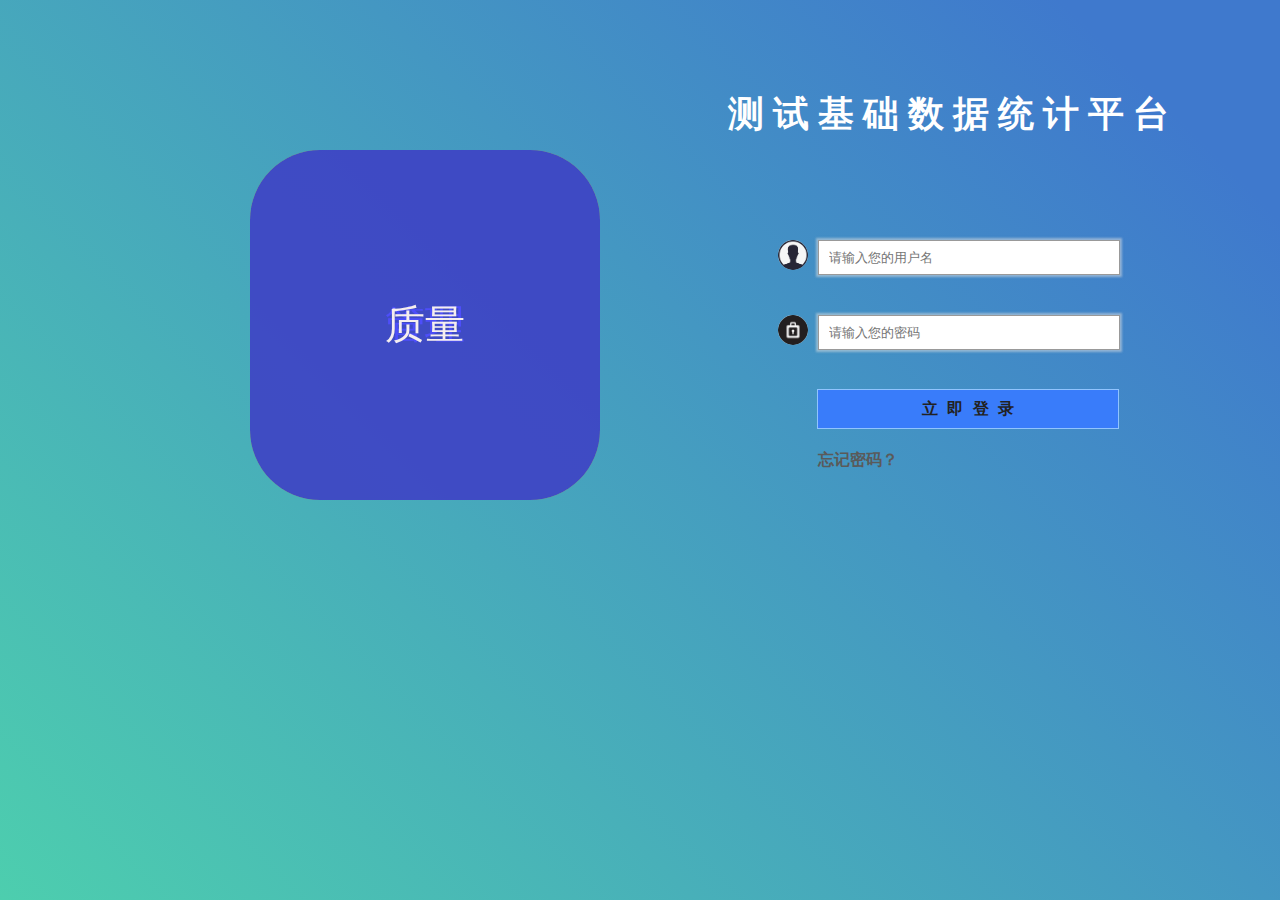
==== index.html @ dff39744 "这是第一次提交" ====
<!DOCTYPE html>
<html lang="en">

<head>
    <meta charset="UTF-8">
    <meta name="viewport" content="width=device-width, initial-scale=1.0">
    <meta http-equiv="X-UA-Compatible" content="ie=edge">
    <title>测试基础数据统计平台</title>
    <link rel="shortcut icon" href="img/favicon.ico" type="image/x-icon">
    <link rel="stylesheet" href="css/index.css">

</head>

<body>
    <div id="index_background">
        <!--旋转立方体 -->
        <div id="index_box">
            <div class="one">高效</div>
            <div class="two">专业</div>
            <div class="three">便捷</div>
            <div class="four">控制</div>
            <div class="five">质量</div>
            <div class="six">管理</div>
        </div>
    </div>
    <div id="login_index">
        <h1>测 试 基 础 数 据 统 计 平 台</h1>
        <div id="user_info">
            <!-- <form id="myForm" method="get"> -->
            <p id="usm">
                <input class="accunt_info" id="userName" type="text" placeholder="请输入您的用户名">
            </p>
            <p id="psw">
                <input class="accunt_info" id="passWord" type="password" placeholder="请输入您的密码">
            </p>
            <!-- <input type="button" value="提交"> -->
            <a id="login" href="#" onclick="check()">立 即 登 录
                <!-- <input type="submit" value=""> -->
            </a>
            <p id="forget_psw">
                <a href="#">忘记密码？
            </p>
            <!-- </form> -->
        </div>
    </div>
    <script src="js/index.js"></script>
</body>

</html>
---- css/index.css ----
* {
    margin: 0;
    padding: 0;
    /* background-color: #fff; */
}

#index_background {
    position: absolute;
    /* background:  #3F79CD url("../img/background-top.png") no-repeat fixed center; */
    background: linear-gradient(45deg, #4DCEAE 0%, #3F79CD 90%);
    width: 100%;
    height: 100%;
}

#index_box {
    position: relative;
    width: 70%;
    height: 100%;
}

#login_index {
    position: absolute;
    top: 40px;
    right: 80px;
    float: right;
    width: 40%;
    height: 90%;
    /* border: 1px solid #000; */
}

h1 {
    position: absolute;
    text-align: center;
    margin-left: -40px;
    width: 600px;
    color: #fff;
    float: left;
    font-size: 36px;
    margin-top: 50px;
    font-family: "宋体";
}

#user_info {
    position: absolute;
    width: 400px;
    font-family: 'Courier New', Courier, monospace;
    margin-top: 200px;
    margin-left: 90px;
}

#usm {
    display: block;
    margin-left: 0px;
}

#usm::before {
    border-radius: 50%;
    background-image: url("../img/usm.jpg");
    margin-right: 10px;
    content: "";
    float: left;
    height: 30px;
    width: 30px;
    background-size: 100% 100%;
}

#psw {
    display: block;
    margin-left: 0px;
}

#psw::before {
    border-radius: 50%;
    background-image: url("../img/psw.jpg");
    content: "";
    float: left;
    margin-right: 10px;
    height: 30px;
    width: 30px;
    background-size: 100% 100%;
}

.accunt_info {
    border: 1px solid #999;
    height: 33px;
    width: 290px;
    margin-bottom: 40px;
    padding-left: 10px;
    box-shadow: 0px 0px 2px 2px rgba(226, 226, 226, 0.5)
}

#login {
    color: #222;
    font-weight: 800;
    width: 300px;
    height: 33px;
}

#login input {
    border: 0;
    background-color: #3F79CD;
}

#login {
    float: left;
    width: 300px;
    height: 35px;
    margin-left: 40px;
    padding-top: 3px;
    text-align: center;
    line-height: 35px;
    background-color: rgb(57, 124, 250);
    box-shadow: 0px 0px 0px 1px rgb(144, 196, 255)
}

a {
    text-decoration: none;
}

#forget_psw {
    position: relative;
    margin-top: 60px;
    margin-left: 40px;
    font-weight: 700;
}

#forget_psw a {
    color: rgb(90, 90, 90);
}

/* 旋转立方体left */

@keyframes box {
    from {
        transform: rotateX(0deg) rotateY(0deg);
        /* transform: rotateY(0deg); */
    }
    to {
        transform: rotateX(360deg) rotateY(360deg);
        /* transform: rotateY(360deg); */
    }
}

#index_box {
    width: 350px;
    height: 350px;
    margin-left: 250px;
    margin-top: 150px;
    position: relative;
    transform-style: preserve-3d;
    animation: box 60s infinite;
    animation-iteration-count: infinite;
    /* normal|alternate; */
    animation-direction: alternate;
}

#index_box div {
    width: 350px;
    height: 350px;
    border-radius: 20%;
    position: absolute;
    left: 0px;
    top: 0px;
    font-size: 40px;
    line-height: 350px;
    text-align: center;
    color: rgb(245, 238, 238);
}

.one {
    background-color: rgba(250, 0, 196, 0.7);
    transform: rotateX(90deg) translateZ(350px);
}

.two {
    background-color: rgb(252, 164, 33, 0.7);
    transform: rotateX(-90deg) translateZ(350px);
}

.three {
    background-color: rgb(255, 0, 0, 0.7);
    transform: rotateY(90deg) translateZ(350px);
}

.four {
    background-color: rgba(5, 202, 21, 0.7);
    transform: rotateY(-90deg) translateZ(350px);
}

.five {
    background-color: rgba(6, 10, 255, 0.7);
    transform: rotateZ(360deg) translateZ(350px);
    ;
}

.six {
    background-color: rgba(251, 255, 2, 0.7);
    transform: translateZ(-350px);
}
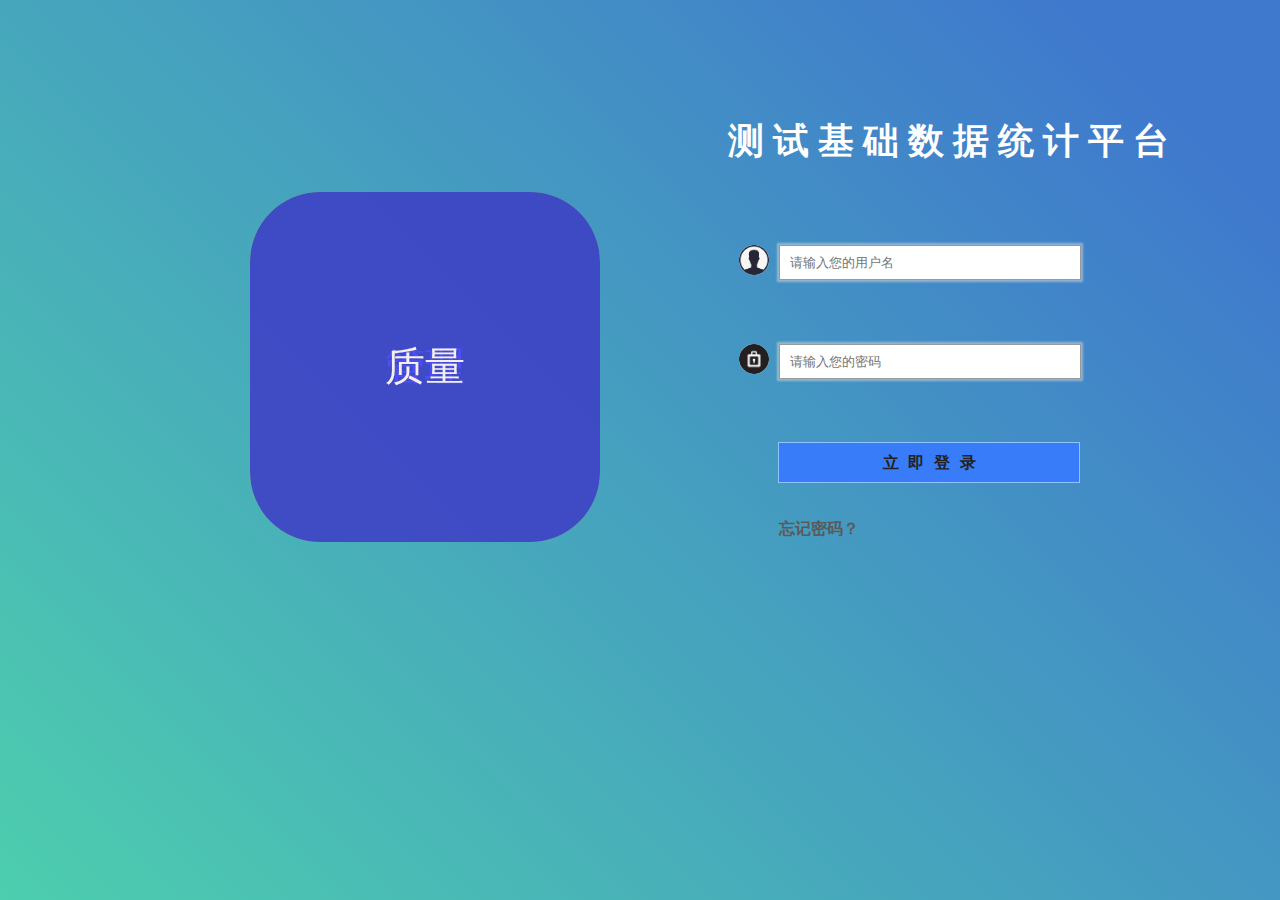
==== commit e693e51a: "测试" ====
--- a/index.html
+++ b/index.html
@@ -1,3 +1,4 @@
+
 <!DOCTYPE html>
 <html lang="en">
 
@@ -43,7 +44,9 @@
             <!-- </form> -->
         </div>
     </div>
+    <!-- 引入脚本-登录页-->
     <script src="js/index.js"></script>
 </body>
+</html>
 
-</html>+<!-- 测试一个 -->
--- a/css/index.css
+++ b/css/index.css
@@ -9,12 +9,6 @@
     /* background:  #3F79CD url("../img/background-top.png") no-repeat fixed center; */
     background: linear-gradient(45deg, #4DCEAE 0%, #3F79CD 90%);
     width: 100%;
-    height: 100%;
-}
-
-#index_box {
-    position: relative;
-    width: 70%;
     height: 100%;
 }
 
@@ -36,21 +30,23 @@
     color: #fff;
     float: left;
     font-size: 36px;
-    margin-top: 50px;
+    margin-top: 15%;
     font-family: "宋体";
 }
 
 #user_info {
-    position: absolute;
+    position: relative;
     width: 400px;
     font-family: 'Courier New', Courier, monospace;
-    margin-top: 200px;
-    margin-left: 90px;
+    margin-top: 40%;
+    margin-left: 10%;
+    margin-bottom: 10%;
 }
 
 #usm {
     display: block;
     margin-left: 0px;
+    margin-bottom: 6%;
 }
 
 #usm::before {
@@ -67,6 +63,7 @@
 #psw {
     display: block;
     margin-left: 0px;
+    margin-bottom: 6%;
 }
 
 #psw::before {
@@ -89,24 +86,19 @@
     box-shadow: 0px 0px 2px 2px rgba(226, 226, 226, 0.5)
 }
 
-#login {
-    color: #222;
-    font-weight: 800;
-    width: 300px;
-    height: 33px;
-}
-
 #login input {
     border: 0;
     background-color: #3F79CD;
 }
 
 #login {
+    color: #222;
+    font-weight: 800;
     float: left;
-    width: 300px;
+    width: 75%;
     height: 35px;
     margin-left: 40px;
-    padding-top: 3px;
+    padding-top: 1%;
     text-align: center;
     line-height: 35px;
     background-color: rgb(57, 124, 250);
@@ -119,7 +111,7 @@
 
 #forget_psw {
     position: relative;
-    margin-top: 60px;
+    margin-top: 25%;
     margin-left: 40px;
     font-weight: 700;
 }
@@ -145,7 +137,7 @@
     width: 350px;
     height: 350px;
     margin-left: 250px;
-    margin-top: 150px;
+    margin-top: 15%;
     position: relative;
     transform-style: preserve-3d;
     animation: box 60s infinite;
